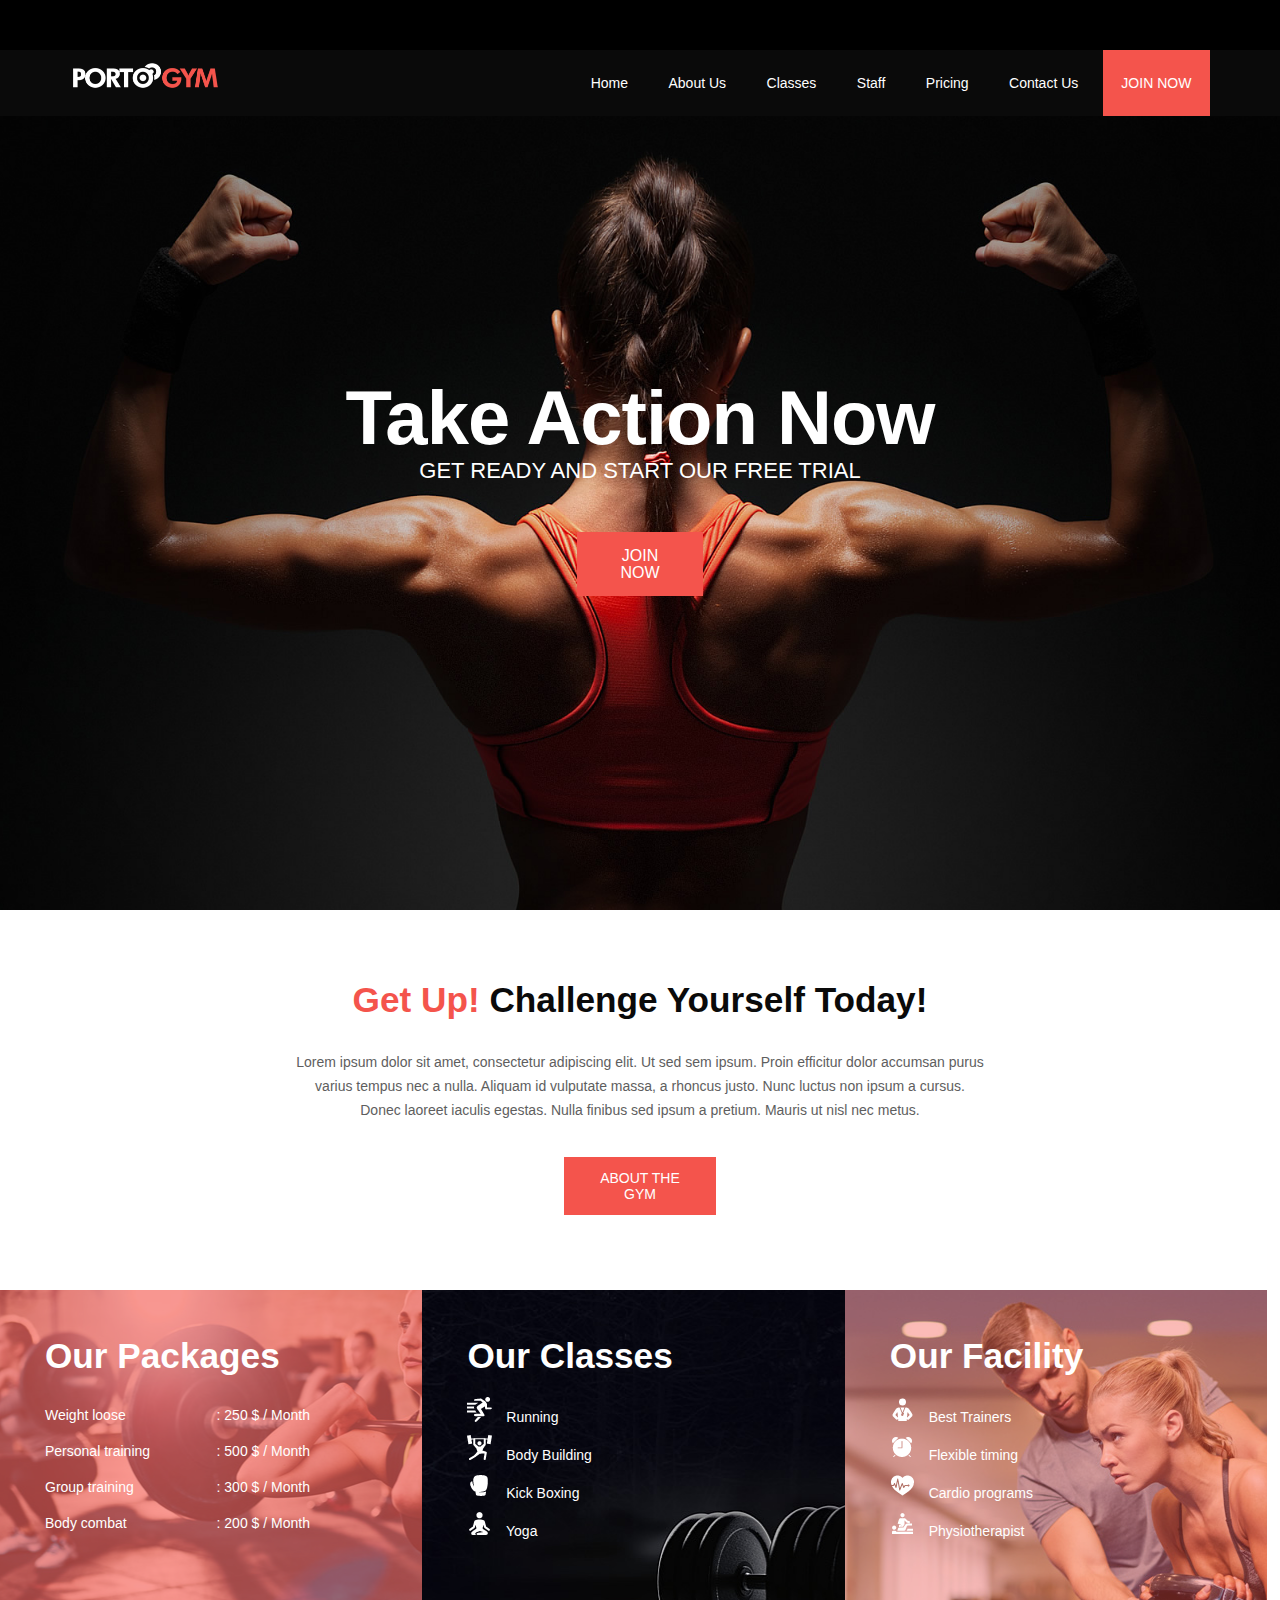
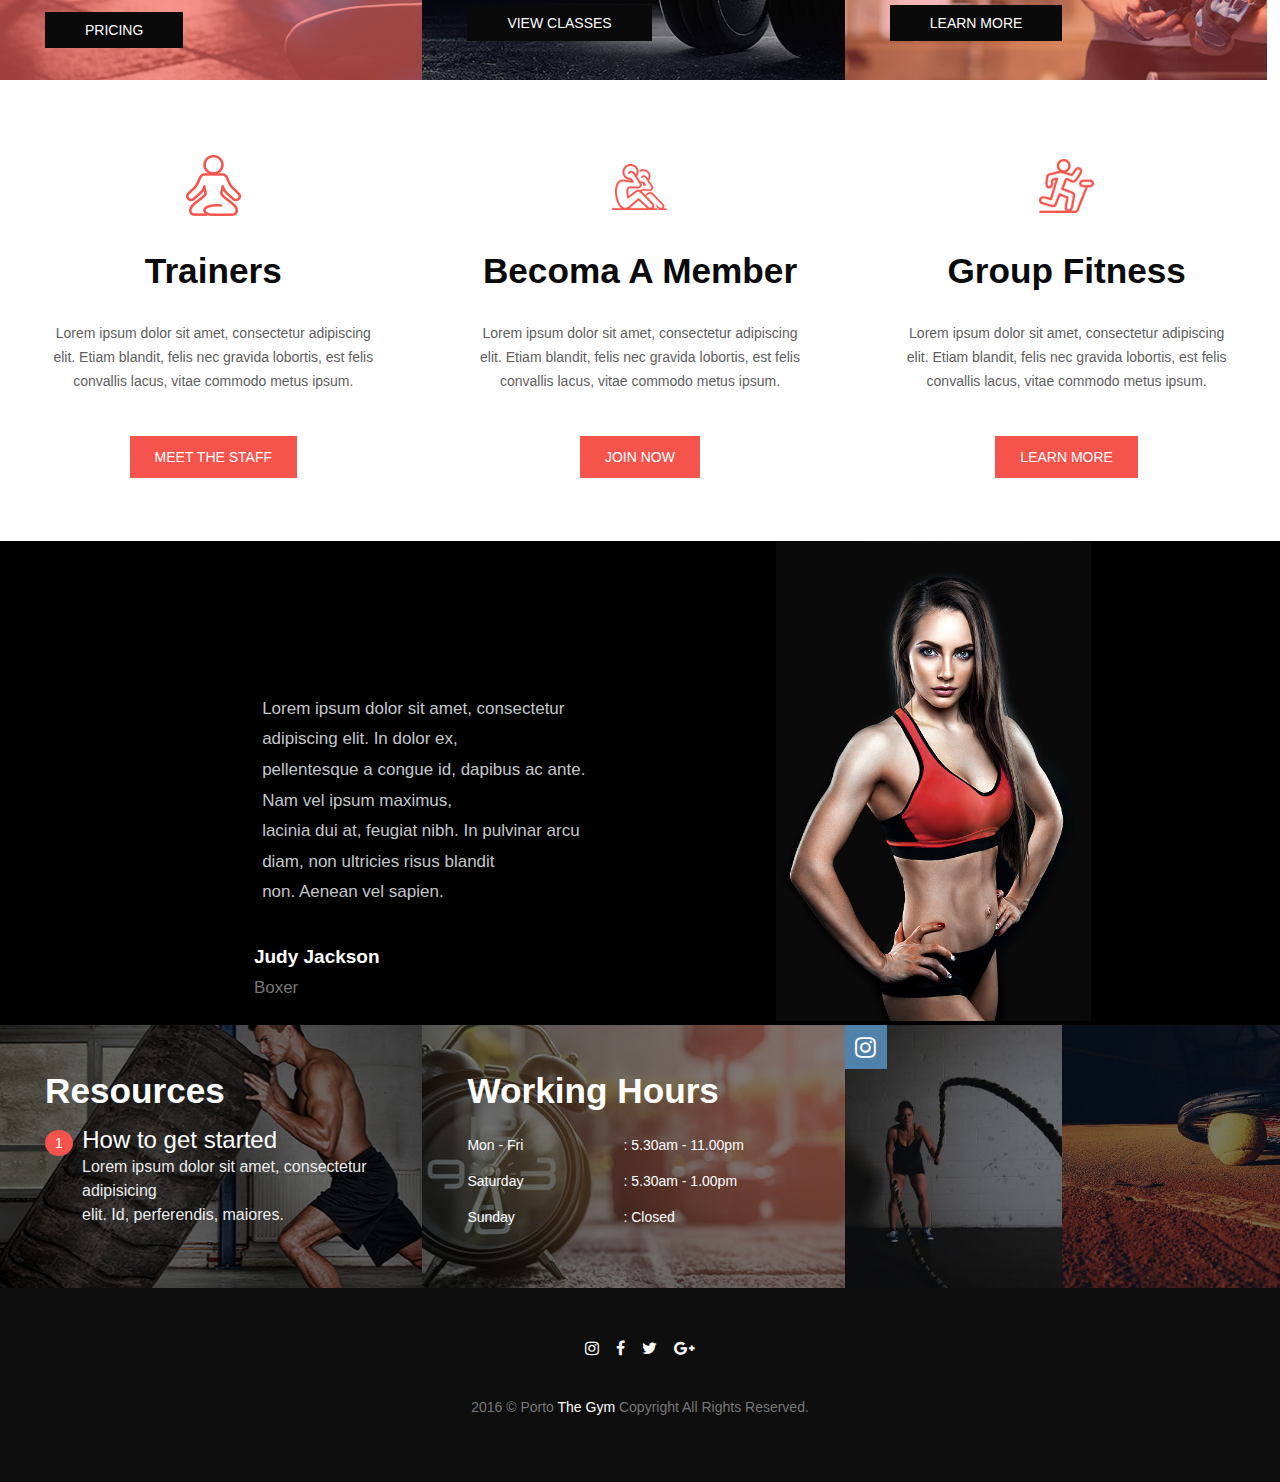
==== index.html @ fe7785bd "Add files via upload" ====
<!DOCTYPE html>
<html lang="en">
<head>
	<meta charset="UTF-8">
	<meta name="viewport" content="width=device-width, initial-scale=1.0">
	<title>Demo Gym | Porto - Responsive HTML5 Template 5.7.1</title>
	<link rel="stylesheet" href="style.css">
	<link rel="stylesheet" href="font-awesome/css/font-awesome.min.css">
	<link href="http://fonts.googleapis.com/css?family=Open+Sans:400,700,800,600,300" rel="stylesheet" type="text/css">
</head>
<body>
<!---Header-->
<div class="crn-div">
		
</div>
	<header id="home">
		<div class="header">
			<nav>
				<ul>
					<li>
						<a class="logo" href="index.html"><img src="img/logo.png" height="25px" width="145px" alt=""></a>
					</li>	
					<li>
						<a class="a-li" href="index.html">Home</a>
					</li>
					<li>
						<a class="a-li" href="about.html">About Us</a>
					</li>
					<li class="dropdown">
						<a class="a-li" href="classes.html">Classes</a>
						<ul class="drop-ul">
							<li class="drop-li">
								<a href="classes.html">Overview</a>
							</li>
							<li class="drop-li">
								<a href="group-fitness.html">Group Fitness</a>
							</li>
							<li class="drop-li">
								<a href="">Yoga</a>
							</li>
							<li class="drop-li"> 
								<a href="">Functional</a>
							</li>
							<li class="drop-li">
								<a href="">Spin Class</a>
							</li>
							<li class="drop-li">
								<a href="">Zumba</a>
							</li>
							<li class="drop-li">
								<a href="">Conditioning</a>
							</li>
						</ul>
					</li>
					<li>
						<a class="a-li" href="staff.html">Staff</a>
					</li>
					<li>
						<a class="a-li" href="pricing.html">Pricing</a>
					</li>
					<li>
						<a class="a-li" href="contact.html">Contact Us</a>
					</li>
					<li>
						<a class="a-li-join" href="contact.html">Join Now</a>
					</li>
				</ul>
			</nav>
			<div class="home-text">
				<h1>Take action now</h1>
				<h4>Get ready and start our free trial</h4>
				<a href="contact.html">Join now</a>
			</div>
		</div>
	</header>
<!---Header-->

<!--get up section-->
<section class="getup">
	<div class="getup-text">
		<h2><span>Get up!</span> Challenge yourself today!</h2>
		<p>Lorem ipsum dolor sit amet, consectetur adipiscing elit. Ut sed sem ipsum. Proin efficitur dolor accumsan purus <br>
		 varius tempus nec a nulla. Aliquam id vulputate massa, a rhoncus justo. Nunc luctus non ipsum a cursus. <br>
		  Donec laoreet iaculis egestas. Nulla finibus sed ipsum a pretium. Mauris ut nisl nec metus.</p>
		<a href="about.html">About the gym</a>
	</div>	
</section>
<!--get up section-->

<!--plan & program-->
<section class="plan-program">
	<div class="program-1">
		<div class="zavesa-1">
			<div class="padding">
				<h2>Our packages</h2>
					<div class="plan-1">
						<div class="package-1">
							<span>Weight loose</span>
							<span>Personal training</span>
							<span>Group training</span>
							<span>Body combat</span>
						</div>
						<div class="package-2">
							<span>: 250 $ / Month</span>
							<span>: 500 $ / Month</span>
							<span>: 300 $ / Month</span>
							<span>: 200 $ / Month</span>
						</div>
					</div>
				<a href="pricing.html">Pricing</a>
			</div>
		</div>
	</div>
	<div class="program-2">
		<div class="zavesa-2">
			<div class="padding">
				<h2>Our classes</h2>
					<div class="plan-2">
						<span><img src="img/icons/running.png" alt=""> Running</span>
						<span><img src="img/icons/body-building.png" alt=""> Body Building</span>
						<span><img src="img/icons/kick-boxing.png" alt=""> Kick Boxing</span>
						<span><img src="img/icons/yoga.png" alt=""> Yoga</span>
					</div>
				<a href="classes.html">View classes</a>
			</div>	
		</div>
	</div>
	<div class="program-3">
		<div class="zavesa-3">
			<div class="padding">
				<h2>Our facility</h2>
					<div class="plan-3">
						<span><img src="img/icons/trainer.png" alt=""> Best Trainers</span>
						<span><img src="img/icons/timing.png" alt=""> Flexible timing</span>
						<span><img src="img/icons/cardio.png" alt=""> Cardio programs</span>
						<span><img src="img/icons/physiotherapist.png" alt=""> Physiotherapist</span>
					</div>
				<a href="about.html">Learn more</a>
			</div>
		</div>
	</div>
</section>
<!--plan & program-->

<!--staff memnership-->
<section class="staff-members">	
	<div class="staff-text">
		<img src="img/icons/trainer-colored.png" alt="">
		<h2>Trainers</h2>
		<p>Lorem ipsum dolor sit amet, consectetur adipiscing <br>
		elit. Etiam blandit, felis nec gravida lobortis, est felis <br>
		convallis lacus, vitae commodo metus ipsum.</p>
		<a href="staff.html">Meet the staff</a>
	</div>	
	<div class="staff-text">
		<img src="img/icons/group-fitness-colored.png" alt="">
		<h2>Becoma a member</h2>
		<p>Lorem ipsum dolor sit amet, consectetur adipiscing <br>
		elit. Etiam blandit, felis nec gravida lobortis, est felis <br>
		convallis lacus, vitae commodo metus ipsum.</p>
		<a href="contact.html">Join now</a>
	</div>	
	<div class="staff-text">
		<img src="img/icons/member-colored.png" alt="">
		<h2>Group fitness</h2>
		<p>Lorem ipsum dolor sit amet, consectetur adipiscing <br>
		elit. Etiam blandit, felis nec gravida lobortis, est felis <br>
		convallis lacus, vitae commodo metus ipsum.</p>
		<a href="about.html">Learn more</a>
	</div>
</section>
<!--staff memnership-->

<!--Judy Jackson-->
<section class="Judy">
	<div class="quote">
		<blockquote>
			<p>Lorem ipsum dolor sit amet, consectetur adipiscing elit. In
			dolor ex, <br>
			pellentesque a congue id, dapibus ac ante. Nam
			vel ipsum maximus, <br>
			lacinia dui at, feugiat nibh. In pulvinar
			arcu diam, non ultricies risus blandit <br>
			non. Aenean vel
			sapien.</p>
		</blockquote>
		<strong>Judy Jackson</strong>
		<span>Boxer</span>	
	</div>
	<div class="judy-slika">
		<img src="img/testimonials/testimonial-woman-1.jpg" height="480px" width="315px" alt="">
	</div>
</section>
<!--Judy Jackson-->

<!--resourse hours-->
<section class="resourse-hours">
	<div class="resourse-slika">
		<div class="resourse-zavesa">
			<div class="resourse-padding">
				<h2>Resources</h2>
					<div class="resourse-text">
						<span class="span-border">1</span>
						<span class="span-border-1">How to get started</span>
						<p>Lorem ipsum dolor sit amet, consectetur adipisicing <br>
						elit. Id, perferendis, maiores.</p>
					</div>
			</div>
		</div>
	</div>
	<div class="work-hours-slika">
		<div class="work-zavesa-1">
			<div class="work-padding">
				<h2>Working hours</h2>
					<div class="work">
						<div class="work-hours-1">
							<span class="span-work">Mon - Fri</span>
							<span class="span-work">Saturday</span>
							<span class="span-work">Sunday</span>
						</div>
						<div class="work-hours-2">
							<span class="span-work">: 5.30am - 11.00pm</span>
							<span class="span-work">: 5.30am - 1.00pm </span>
							<span class="span-work">: Closed</span>
						</div>
					</div>
			</div>
		</div>
	</div>
	<div class="slika-insta">
			<a href=""><i class="fa fa-instagram"></i></a>
	</div>
	<div class="slika-prazno">	
	</div>
</section>
<!--resourse hours-->

<!--footer-->
<footer>
	<div class="foot-ikone">
		<a class="a-icon" href=""><i class="fa fa-instagram"></i></a>
		<a class="a-icon" href=""><i class="fa fa-facebook"></i></a>
		<a class="a-icon" href=""><i class="fa fa-twitter"></i></a>
		<a class="a-icon" href=""><i class="fa fa-google-plus"></i></a>
	</div>
	<div class="foot-text">
		<p>2016 © Porto <span>The Gym</span> Copyright All Rights Reserved.</p>
	</div>
</footer>
<!--footer-->
</body>
</html>
---- style.css ----
body {
	margin: 0;
	width: 100%;
	height: 100%;
	font-family: "Poppins", sans-serif;
}

/*header*/
.crn-div {
	width: 100%;
	height: 50px;
	background-color: black;
}

.header {
	background-image: url(img/slides/slide-1.jpg);
	background-size: cover;
	background-repeat: no-repeat;
	background-position: center center;
	width: 100%;
	height: 860px;
}

nav {
	width: 100%;
	margin-left: auto;
	margin-right: auto;
}

nav ul {
	overflow: hidden;
	list-style-type: none;
	margin: 0;
	padding: 0;
	text-align: center;
	background-color: #0a0a0a;
}

nav ul li {
	display: inline-block;
}

.drop-ul {
    display: none;
    background-color: #1e1e1e ;
    position: absolute;
    height: 230px;
    width: 10%;
    text-align: left;
}

.drop-ul .drop-li {
    display: block;
    padding: 7px 15px;
   border-bottom: 1px solid rgba(204, 204, 204, 0.19);
    margin-left: 5%;
    margin-right: 5%;
    cursor: pointer;
}

.drop-ul .drop-li a {
    text-decoration: none;
    color: #777;
   font-size: 0.9em;
   font-weight: 400;
   padding-right: 15px;
}

.drop-ul .drop-li:hover {
    background-color: rgba(42, 42, 42, 0.75);
}

.dropdown:hover .drop-ul {
    display: block;
}

.logo {
	display: flex;
	align-content: center;
	flex-wrap: wrap;
	vertical-align: middle;
	margin: 0px 350px 15px 0;
}

.a-li {
	display: block;
	text-decoration: none;
	color: #fff;
	font-size: 14px;
	font-weight: 500px;
	padding: 20px 18px;
	background-color: transparent;
}

.a-li:hover {
	color: #f4544c;
}

.a-li-join {
	display: block;
	text-decoration: none;
	text-transform: uppercase;
	font-size: 14px;
	font-weight: 500px;
	margin-left: 2%;
	padding: 25px 18px;
	width: 67%;
	color: #ffffff;
    background-color: #f4544c;
    border-color: #f4544c #f4544c #f1261c;
}

.a-li-join:hover {
	background-color: #ff756f /*rgb(247, 133, 114)*/;
}

.home-text {
	width: 100%;
	height: 100%;
	display: flex;
	justify-content: center;
	flex-direction: column;
	flex-wrap: wrap;
	text-align: center;
	font-family: "Poppins", sans-serif;
}

.home-text h1 {
	text-transform: capitalize;
	font-size: 76px;
	color: #fff;
    line-height: 44px;
    border-width: 0px;
    margin: 0px;
    padding-bottom: 20px;
    letter-spacing: -1px;
    font-weight: 600;
}

.home-text h4 {
	text-transform: uppercase;
	font-size: 22px;
    color: #fff;
    line-height: 22px;
    border-width: 0px;
    margin: 0px;
    letter-spacing: 0px;
    font-weight: 400;
    padding-bottom: 50px;
}

.home-text a {
	opacity: 1;
	color: #fff;
	padding: 15px 25px;
    line-height: 17px;
    margin-bottom: 100px;
    letter-spacing: 0px;
    font-weight: 500;
    font-style: 17px;
    text-transform: uppercase;
    text-decoration: none;
    background-color: #f4544c;
    border-color: #f4544c #f4544c #f1261c;
	border-width: 1px;
	width: 6%;
	align-self: center;
}

.home-text a:hover {
	background-color: #ff756f;
}
/*header*/

/*get up section*/
.getup {
	width: 100%;
	height: 100%;
	background-color: #fff;
}

.getup-text {
	display: flex;
	flex-direction: column;
	flex-wrap: wrap;
	text-align: center;
	padding-top: 40px;
	padding-bottom: 75px;
	width: 100%;
	height: auto;
}

.getup-text span {
	color: #f4544c;
	text-transform: capitalize;
}

.getup-text h2 {
	text-transform: capitalize;
	color: #0a0a0a;
	font-size: 2.2em;
    font-weight: 700;
    line-height: 42px;
}

.getup-text p {
	font-size: 14px;
	color: #5e5e5e;
	line-height: 24px;
    margin: 0 0 20px;
}

.getup-text a {
	text-transform: uppercase;
	text-decoration: none;
	color: #ffffff;
    background-color: #f4544c;
    border-color: #f4544c #f4544c #f1261c;
    padding: 13px 25px;
    margin-top: 15px;
    font-weight: 500;
    font-size: 14px;
	width: 8%;
	align-self: center;
}

.getup-text a:hover {
	background-color: #ff756f;
}
/*get up section*/

/*plan & program*/
.plan-program {
	display: flex;
	flex-wrap: wrap;
	width: 100%;
	height: auto;
	margin: 0;
}

.plan-program h2 {
	color: #fff;
	font-weight: 700;
	line-height: 42px;
	margin: 0 17px 0 0;
	font-size: 2.2em;
	text-transform: capitalize;
}

.plan-program span {
	color: #fff;
	font-size: 14px;
	line-height: 36px;
}

.plan-program a {
	text-decoration: none;
	text-transform: uppercase;
	color: #ffffff;
    background-color: #0a0a0a;
    border-color: #0a0a0a #0a0a0a #000000;
    padding: 10px 40px;
    font-weight: 500;
    font-size: 14px;
}

.plan-program a:hover {
	background-color: #171717;
}

.plan-program img {
	margin-right: 10px;
}

.program-1 {
	display: flex;
	flex-direction: column;
	flex-wrap: wrap;
	background-image: url(img/carousels/packages.jpg);
	background-repeat: no-repeat;
	background-position: center center;
	width: 33%;
	max-height: 390px;
	min-height: 390px;
	margin: 0;
	padding: 0;
}

.zavesa-1 {
	display: flex;
	flex-direction: column;
	flex-wrap: wrap;
	background: rgba(244, 84, 76, 0.6);
	width: 100%;
	height: 100%;
	margin: 0;
}

.padding {
	padding: 45px;
}

.plan-1 {
	display: flex;
	flex-wrap: wrap;
	margin-top: 20px;
}

.package-1 {
	display: flex;
	flex-direction: column;
	flex-wrap: wrap;
}

.package-2 {
	display: flex;
	flex-direction: column;
	flex-wrap: wrap;
	padding-left: 20%;
	padding-bottom: 80px;
}

.program-2 {
	display: flex;
	flex-direction: column;
	flex-wrap: wrap;
	background-image: url(img/carousels/classes.jpg);
	background-repeat: no-repeat;
	background-position: center center;
	width: 33%;
	max-height: 390px;
	min-height: 390px;
	margin: 0;
	padding: 0;
}

.zavesa-2 {
	display: flex;
	flex-direction: column;
	flex-wrap: wrap;
	width: 100%;
	height: 100%;
	margin: 0;
}

.plan-2 {
	display: flex;
	flex-direction: column;
	flex-wrap: wrap;
	margin-top: 20px;
	margin-bottom: 65px;
}

.program-3 {
	display: flex;
	flex-direction: column;
	flex-wrap: wrap;
	background-image: url(img/carousels/facility.jpg);
	background-repeat: no-repeat;
	background-position: center center;
	width: 33%;
	max-height: 390px;
	min-height: 390px;
	margin: 0;
	padding: 0;
}

.zavesa-3 {
	display: flex;
	flex-direction: column;
	flex-wrap: wrap;
	background: rgba(244, 84, 76, 0.4);
	width: 100%;
	height: 100%;
	margin: 0;
}

.plan-3 {
	display: flex;
	flex-direction: column;
	flex-wrap: wrap;
	margin-top: 20px;
	margin-bottom: 65px;
}
/*plan & program*/

/*staff members*/
.staff-members {
	display: flex;
	justify-content: space-around;
	flex-wrap: wrap;
	width: 100%;
	height: auto;
	text-align: center;
}

.staff-members h2 {
	text-transform: capitalize;
	color: #0a0a0a;
	font-size: 2.2em;
    font-weight: 700;
    line-height: 42px;
}

.staff-members p {
	font-size: 14px;
	color: #5e5e5e;
	line-height: 24px;
    margin: 0 0 20px;
    padding-bottom: 35px;
}

.staff-members a {
	text-transform: uppercase;
	text-decoration: none;
	color: #ffffff;
    background-color: #f4544c;
    border-color: #f4544c #f4544c #f1261c;
    padding: 13px 25px;
    font-weight: 500;
    font-size: 14px;
	width: 8%;
	align-self: center;
}

.staff-members a:hover {
	background-color: #ff756f;
}

.staff-text {
	padding-top: 75px;
	padding-bottom: 75px;
}
/*staff members*/

/*Judy Jackson*/
.Judy {
	display: flex;
	flex-wrap: wrap;
	width: 100%;
	height: auto;
	background-color: black;
}

.Judy blockquote {
	padding-left: 35%;
	padding-top: 120px;
}

.Judy p {
	font-family: "Poppins", sans-serif;
    font-size: 17px;
    font-weight: 300;
    line-height: 1.8;
    color: #c4c7ca 
}

.Judy strong {
	color: #fff;
    font-size: 19px;
    text-align: left;
    padding-left: 40%;
    line-height: 1.7;
}

.Judy span {
	font-family: "Poppins", sans-serif;
    font-size: 17px;
    font-weight: 300;
    line-height: 1.8;
    color: #777;
    text-align: left;
    padding-left: 40%;
}

.Judy img {
	padding-left: 45%;
	margin: 0;
}

.quote {
	display: flex;
	flex-direction: column;
	flex-wrap: wrap;
}
/*Judy Jackson*/

/*resourse hours*/
.resourse-hours {
	display: flex;
	flex-wrap: wrap;
	width: 100%;
}

.resourse-hours h2 {
	color: #fff;
	font-weight: 700;
	line-height: 42px;
	margin: 0 17px 0 0;
	font-size: 2.2em;
	text-transform: capitalize;
	padding-bottom: 15px;
}

.resourse-hours p {
	color: #ebebeb;
	line-height: 24px;
   	padding-left: 37px;
   	margin-top: -5px;
}

.resourse-hours a {
	display: flex;
	justify-content: center;
	color: #fff;
	background: #5081aa;
    padding: 10px;
    font-size: 24px;
    width: 10%;
    text-align: center;
    text-decoration: none;
}

.span-border-1 {
	color: #fff;
	font-size: 1.5em;
	line-height: 22px;
}

.span-border {
	color: #fff;
	margin-right: 5px;
    width: 30px;
    height: 30px;
    border-radius: 100%;
    text-align: center;
    line-height: 33px;
    background-color: #f4544c;
    font-size: 14px;
    padding: 5px 10px 5px 10px;
}

.span-work {
	color: #fff;
	font-size: 14px;
	line-height: 36px;
}

.resourse-slika {
	display: flex;
	flex-direction: column;
	flex-wrap: wrap;
	background-image: url(img/carousels/resources.jpg);
	background-repeat: no-repeat;
	background-position: center center;
	width: 33%;
	min-height: 260px;
}

.resourse-zavesa {
	display: flex;
	flex-wrap: wrap;
	background-color: rgba(0, 0, 0, 0.5);
	width: 100%;
	height: 100%;
}

.resourse-padding {
	padding: 45px;
}

.work-hours-slika {
	display: flex;
	flex-direction: column;
	flex-wrap: wrap;
	background-image: url(img/carousels/working-hour.jpg);
	background-repeat: no-repeat;
	background-position: center center;
	width: 33%;
	min-height: 260px;
}

.work-zavesa-1 {
	display: flex;
	flex-direction: column;
	flex-wrap: wrap;
	background: rgba(0, 0, 0, 0.5);
	width: 100%;
	height: 100%;
	margin: 0;
}

.work-padding {
	padding: 45px;
}

.work {
	display: flex;
	flex-wrap: wrap;
}

.work-hours-1 {
	display: flex;
	flex-direction: column;
	flex-wrap: wrap;
}

.work-hours-2 {
	display: flex;
	flex-direction: column;
	flex-wrap: wrap;
	padding-left: 100px;
}

.slika-insta {
	background-image: url(img/kanap.jpg);
	background-repeat: no-repeat;
	background-position: center center;
	background-size: cover;
	width: 17%;
	min-height: 260px;
}

.slika-prazno {
	background-image: url(img/tennis.jpg);
	background-repeat: no-repeat;
	background-position: center center;
	background-size: cover;
	width: 17%;
	min-height: 260px;
}
/*resourse hours*/

/*footer*/
footer {
	display: flex;
	justify-content: center;
	flex-direction: column;
	flex-wrap: wrap;
	margin-top: 0;
    padding: 50px 0px;
    width: 100%;
    height: auto;
    background-color: #0e0e0e;
    text-align: center;
}

footer .a-icon {
	color: #fff;
	font-size: 16px;
	margin-left: .5%;
	margin-right: .5%;
	transition: all .3s ease;
}

footer .a-icon:hover {
	color: #777;
}

footer a {
	text-decoration: none;
	color: #fff;
	font-size: 14px;
    line-height: 22px;
}

footer span {
	color: #fff;
	font-size: 14px;
    line-height: 22px;
}

footer p {
	color: #777;
	font-size: 14px;
    line-height: 22px;
}
/*footer*/

/*responsive*/
@media (min-width: 703px) and (max-width: 1280px)
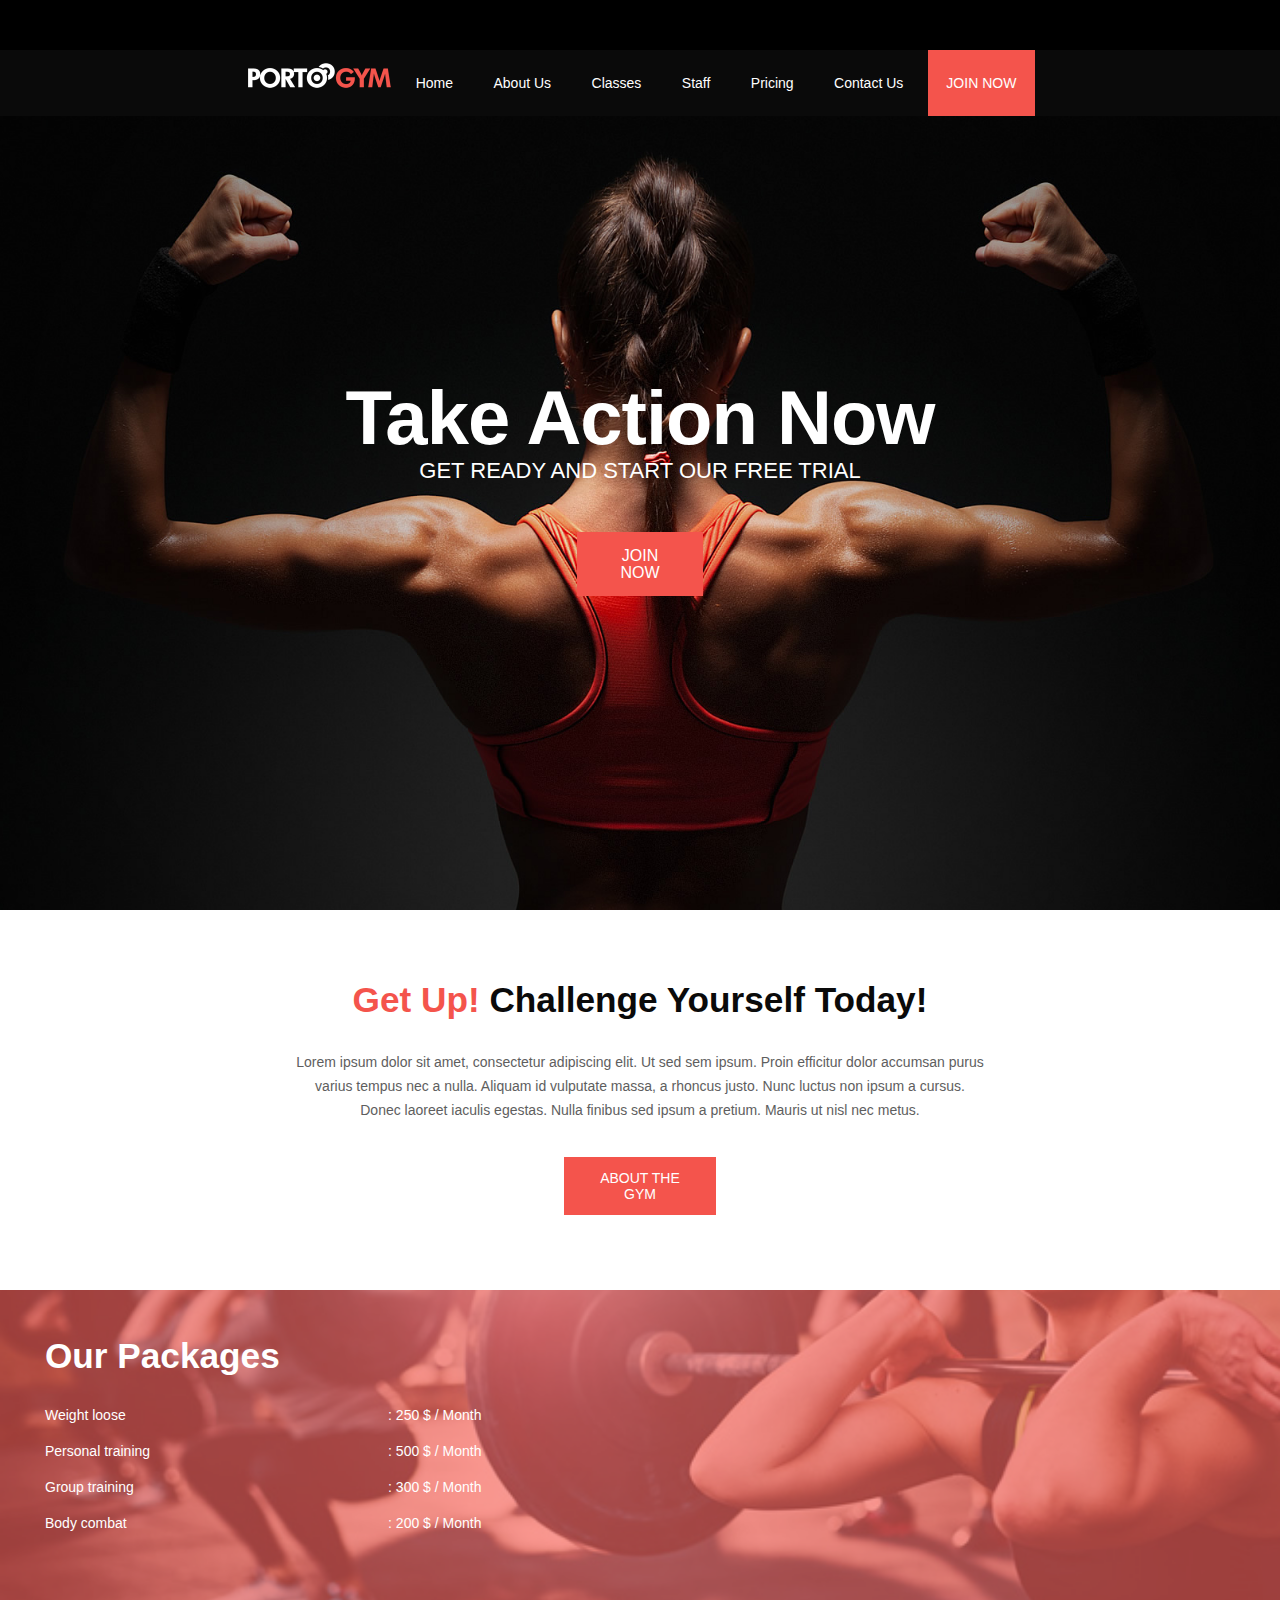
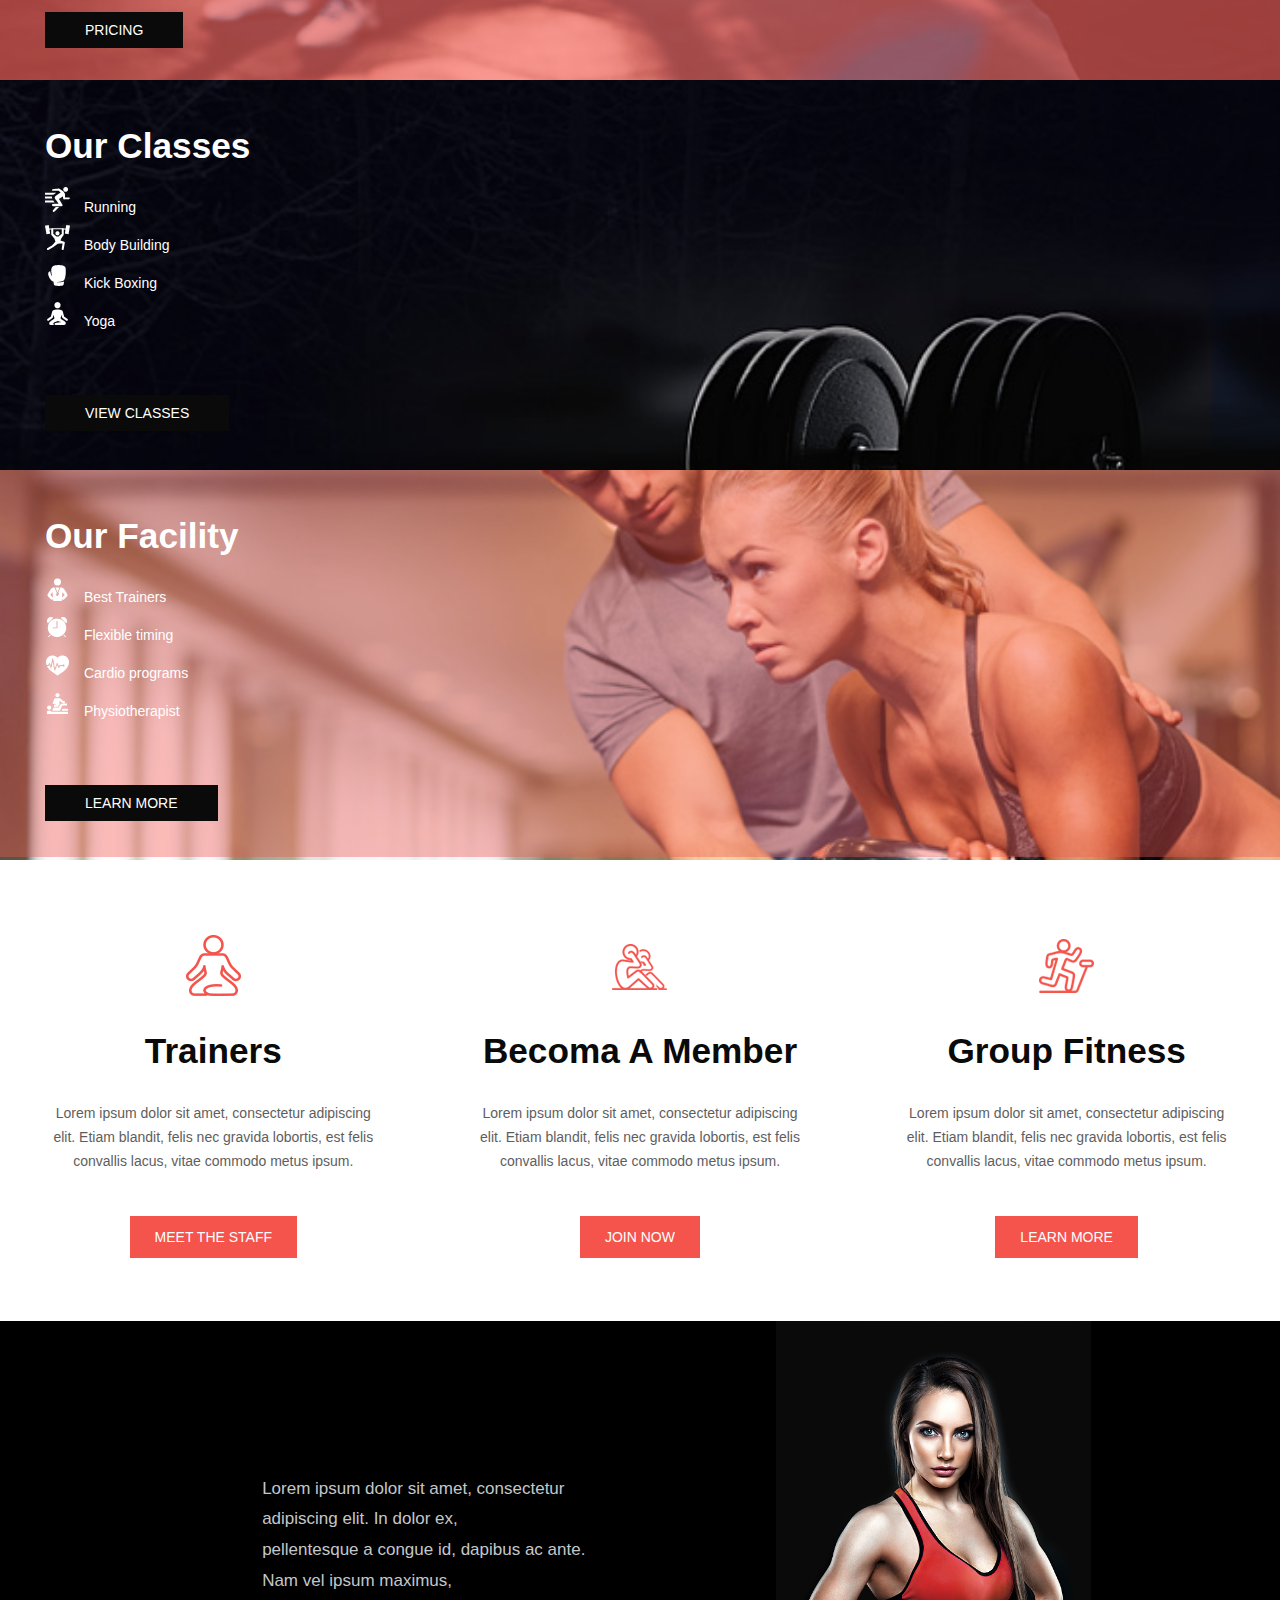
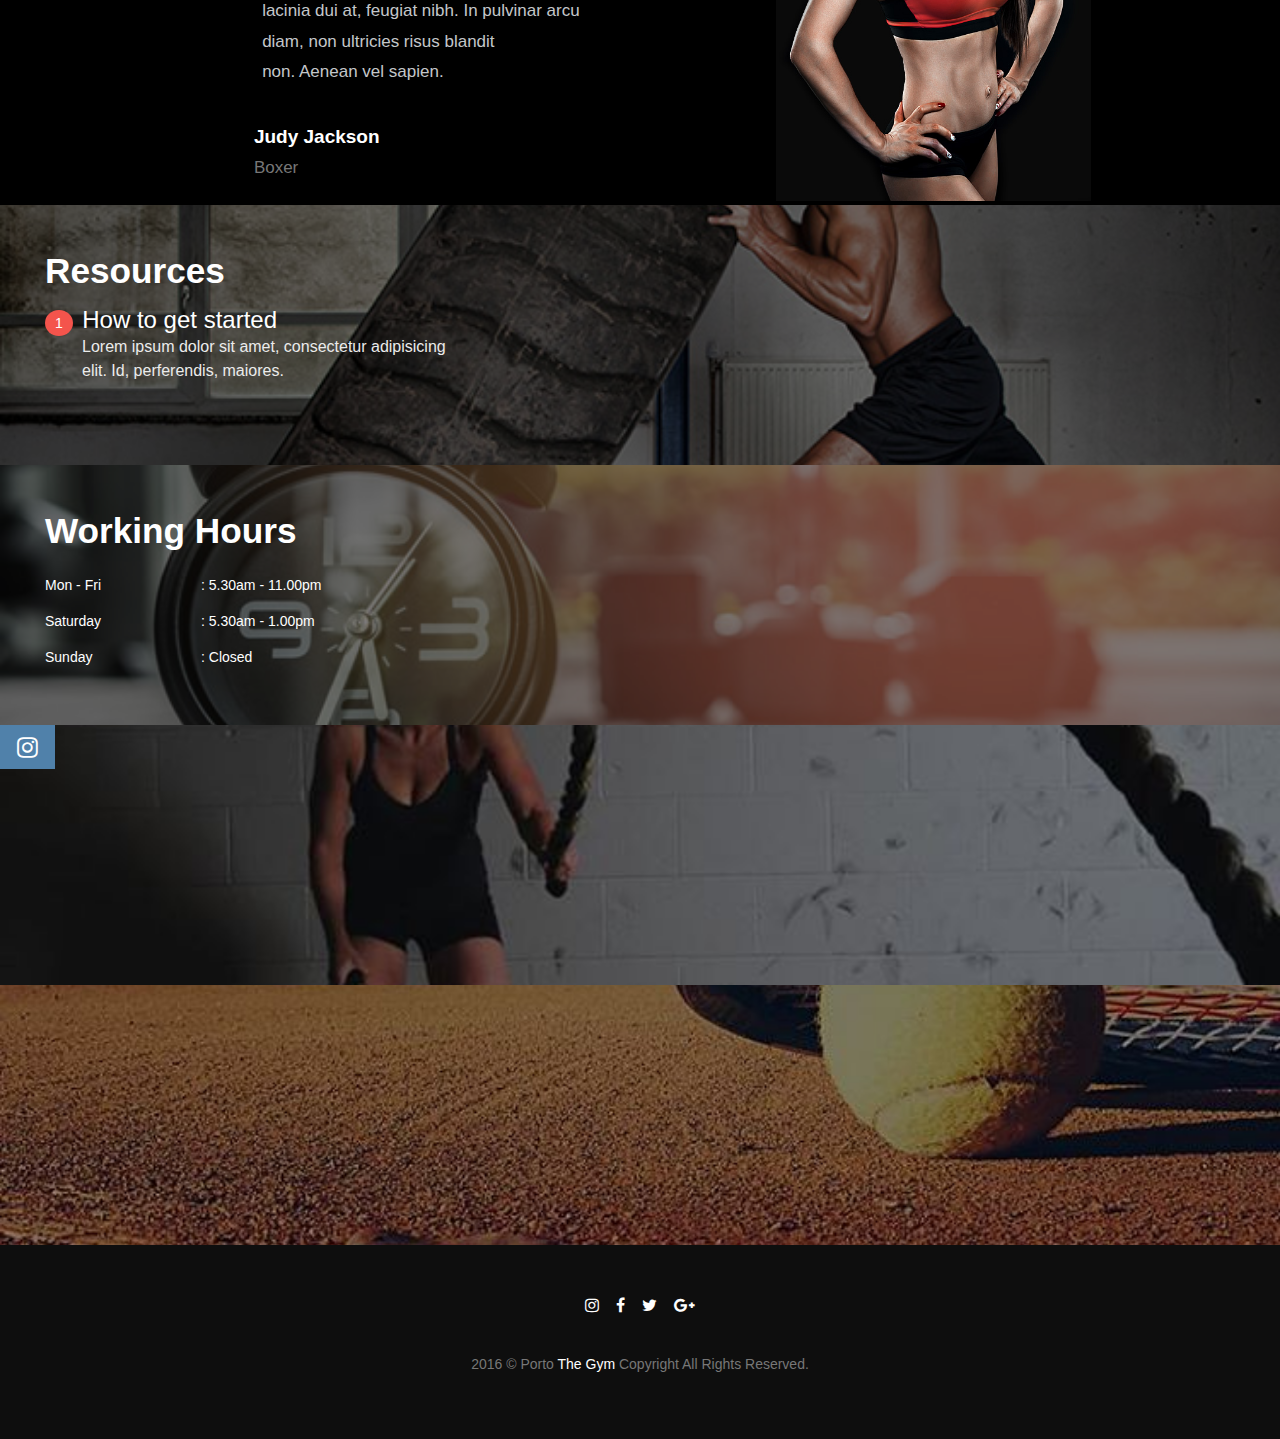
==== commit 80047efd: "Add files via upload" ====
--- a/index.html
+++ b/index.html
@@ -6,7 +6,7 @@
 	<title>Demo Gym | Porto - Responsive HTML5 Template 5.7.1</title>
 	<link rel="stylesheet" href="style.css">
 	<link rel="stylesheet" href="font-awesome/css/font-awesome.min.css">
-	<link href="http://fonts.googleapis.com/css?family=Open+Sans:400,700,800,600,300" rel="stylesheet" type="text/css">
+	<link href="https://fonts.googleapis.com/css?family=Open+Sans:400,700,800,600,300" rel="stylesheet" type="text/css">
 </head>
 <body>
 <!---Header-->
@@ -16,6 +16,8 @@
 	<header id="home">
 		<div class="header">
 			<nav>
+			<img class="nav-slika-resp" src="img/nav.png" alt="">
+			<a class="logo-responsive" href="index.html"><img src="img/logo.png" height="25px" width="145px" alt=""></a>
 				<ul>
 					<li>
 						<a class="logo" href="index.html"><img src="img/logo.png" height="25px" width="145px" alt=""></a>
@@ -227,11 +229,13 @@
 			</div>
 		</div>
 	</div>
-	<div class="slika-insta">
-			<a href=""><i class="fa fa-instagram"></i></a>
-	</div>
-	<div class="slika-prazno">	
-	</div>
+	
+		<div class="slika-insta">
+				<a href=""><i class="fa fa-instagram"></i></a>
+		</div>
+		<div class="slika-prazno">	
+		</div>
+	
 </section>
 <!--resourse hours-->
 
--- a/style.css
+++ b/style.css
@@ -25,6 +25,14 @@
 	width: 100%;
 	margin-left: auto;
 	margin-right: auto;
+}
+
+.nav-slika-resp {
+	display: none;
+}
+
+.logo-responsive {
+	display: none;
 }
 
 nav ul {
@@ -52,7 +60,7 @@
 .drop-ul .drop-li {
     display: block;
     padding: 7px 15px;
-   border-bottom: 1px solid rgba(204, 204, 204, 0.19);
+    border-bottom: 1px solid rgba(204, 204, 204, 0.19);
     margin-left: 5%;
     margin-right: 5%;
     cursor: pointer;
@@ -79,7 +87,8 @@
 	align-content: center;
 	flex-wrap: wrap;
 	vertical-align: middle;
-	margin: 0px 350px 15px 0;
+	padding-right: 100%;
+	margin-bottom: 15px;
 }
 
 .a-li {
@@ -279,6 +288,7 @@
 	background-image: url(img/carousels/packages.jpg);
 	background-repeat: no-repeat;
 	background-position: center center;
+	background-size: cover;
 	width: 33%;
 	max-height: 390px;
 	min-height: 390px;
@@ -327,6 +337,7 @@
 	background-image: url(img/carousels/classes.jpg);
 	background-repeat: no-repeat;
 	background-position: center center;
+	background-size: cover;
 	width: 33%;
 	max-height: 390px;
 	min-height: 390px;
@@ -358,6 +369,7 @@
 	background-image: url(img/carousels/facility.jpg);
 	background-repeat: no-repeat;
 	background-position: center center;
+	background-size: cover;
 	width: 33%;
 	max-height: 390px;
 	min-height: 390px;
@@ -459,7 +471,7 @@
 	color: #fff;
     font-size: 19px;
     text-align: left;
-    padding-left: 40%;
+   padding-left: 40%;
     line-height: 1.7;
 }
 
@@ -470,7 +482,7 @@
     line-height: 1.8;
     color: #777;
     text-align: left;
-    padding-left: 40%;
+   padding-left: 40%;
 }
 
 .Judy img {
@@ -553,6 +565,7 @@
 	background-image: url(img/carousels/resources.jpg);
 	background-repeat: no-repeat;
 	background-position: center center;
+	background-size: cover;
 	width: 33%;
 	min-height: 260px;
 }
@@ -576,6 +589,7 @@
 	background-image: url(img/carousels/working-hour.jpg);
 	background-repeat: no-repeat;
 	background-position: center center;
+	background-size: cover;
 	width: 33%;
 	min-height: 260px;
 }
@@ -610,6 +624,11 @@
 	flex-direction: column;
 	flex-wrap: wrap;
 	padding-left: 100px;
+}
+
+.responsive {
+	width: 100%;
+	min-height: 260px;
 }
 
 .slika-insta {
@@ -677,5 +696,82 @@
 }
 /*footer*/
 
+
 /*responsive*/
-@media (min-width: 703px) and (max-width: 1280px)+@media (min-width: 703px) and (max-width: 1280px) {
+
+	/*plan program*/
+	.plan-program {
+		display: flex;
+		flex-direction: column;
+	}
+
+	.program-1 {
+		width: 100%
+	}
+
+	.zavesa-1 {
+		width: 100%;
+	}
+
+	.program-2 {
+		width: 100%
+	}
+
+	.zavesa-2 {
+		width: 100%;
+	}
+
+	.program-3 {
+		width: 100%
+	}
+
+	.zavesa-3 {
+		width: 100%;
+	}
+	/*plan program*/
+
+	/*resourse hours*/
+	.resourse-hours {
+	display: flex;
+	flex-direction: column;
+	flex-wrap: wrap;
+	width: 100%;
+	}
+
+	.resourse-slika {
+		width: 100%;
+	}
+
+	.resourse-zavesa {
+		width: 100%;
+		min-height: 260px;
+	}
+
+	.work-hours-slika {
+		width: 100%;
+	}
+
+	.work-zavesa-1 {
+		width: 100%;
+		min-height: 260px;
+	}
+
+	.responsive {
+		display: flex;
+		flex-direction: row;
+	}
+
+	.slika-insta a {
+		max-height: 35px;
+		max-width: 35px;
+	}
+
+	.slika-insta {
+		width: 100%
+	}
+
+	.slika-prazno {
+		width: 100%;
+	}
+}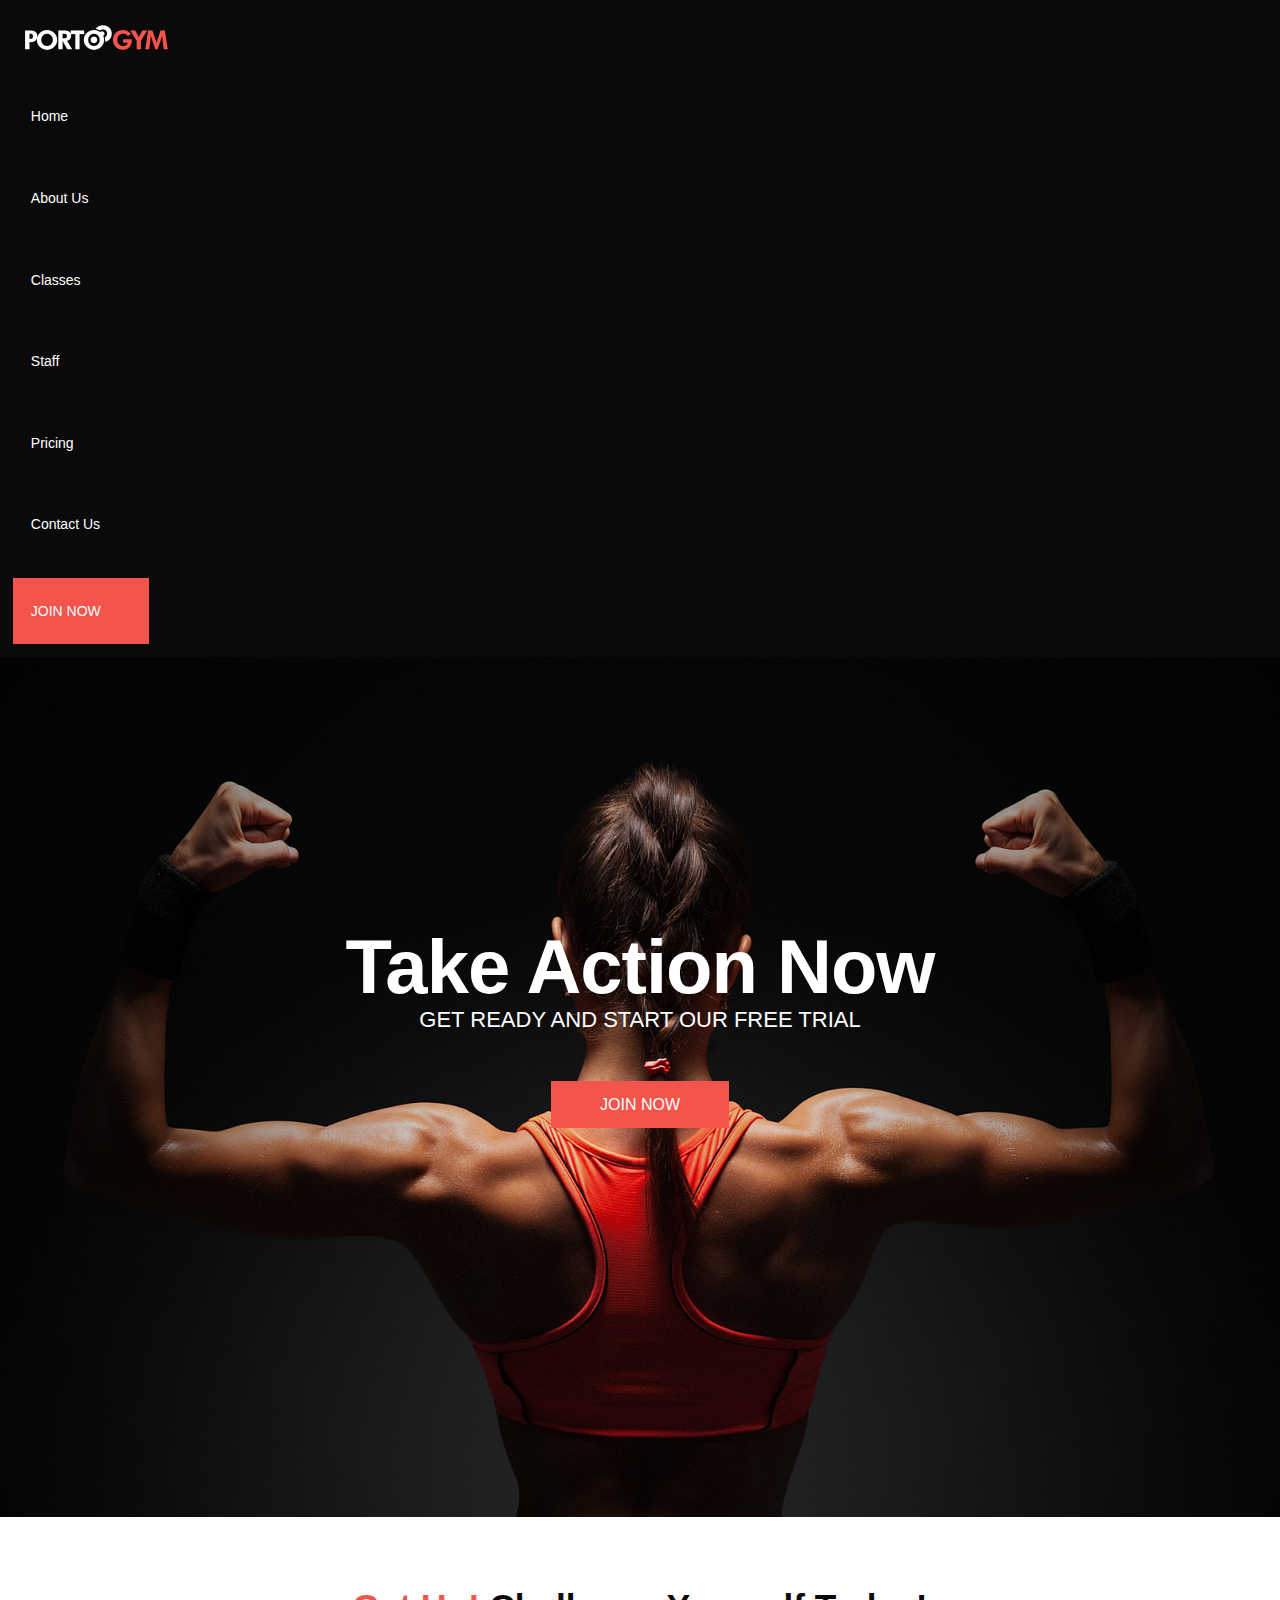
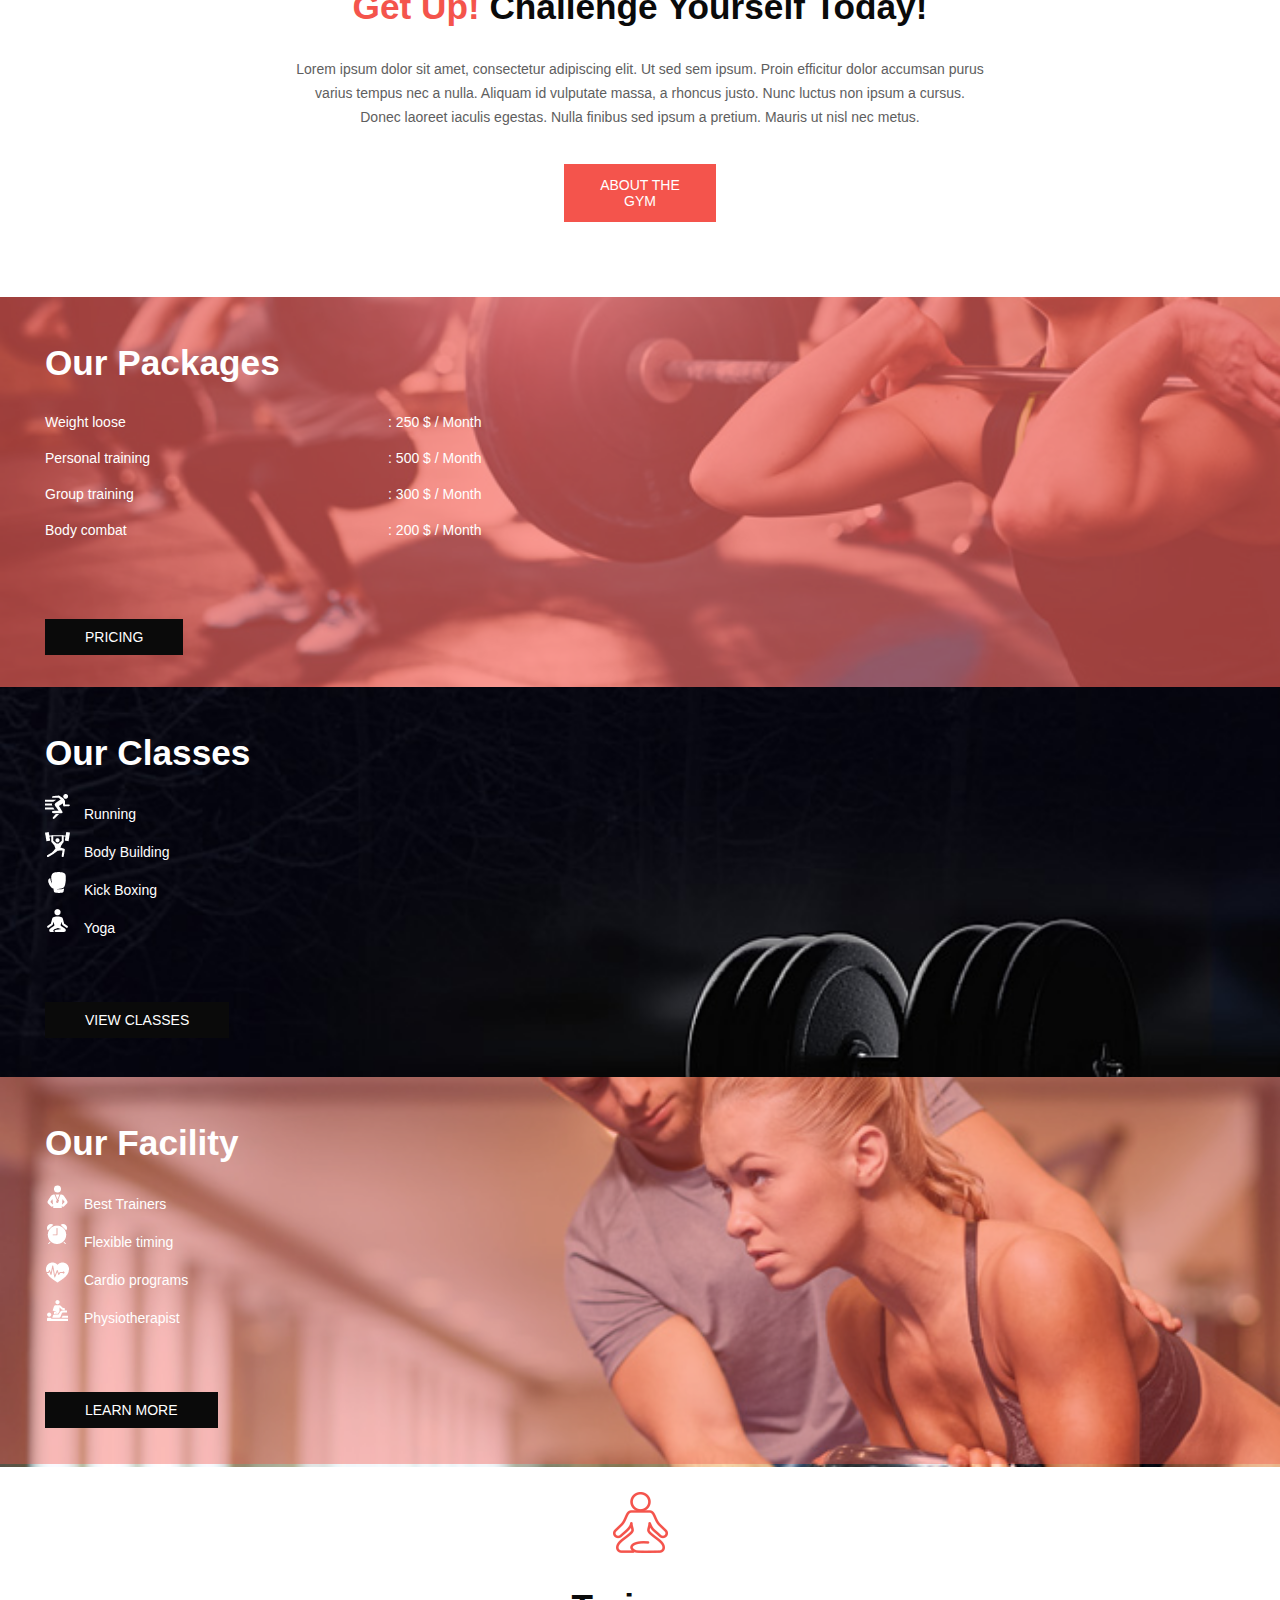
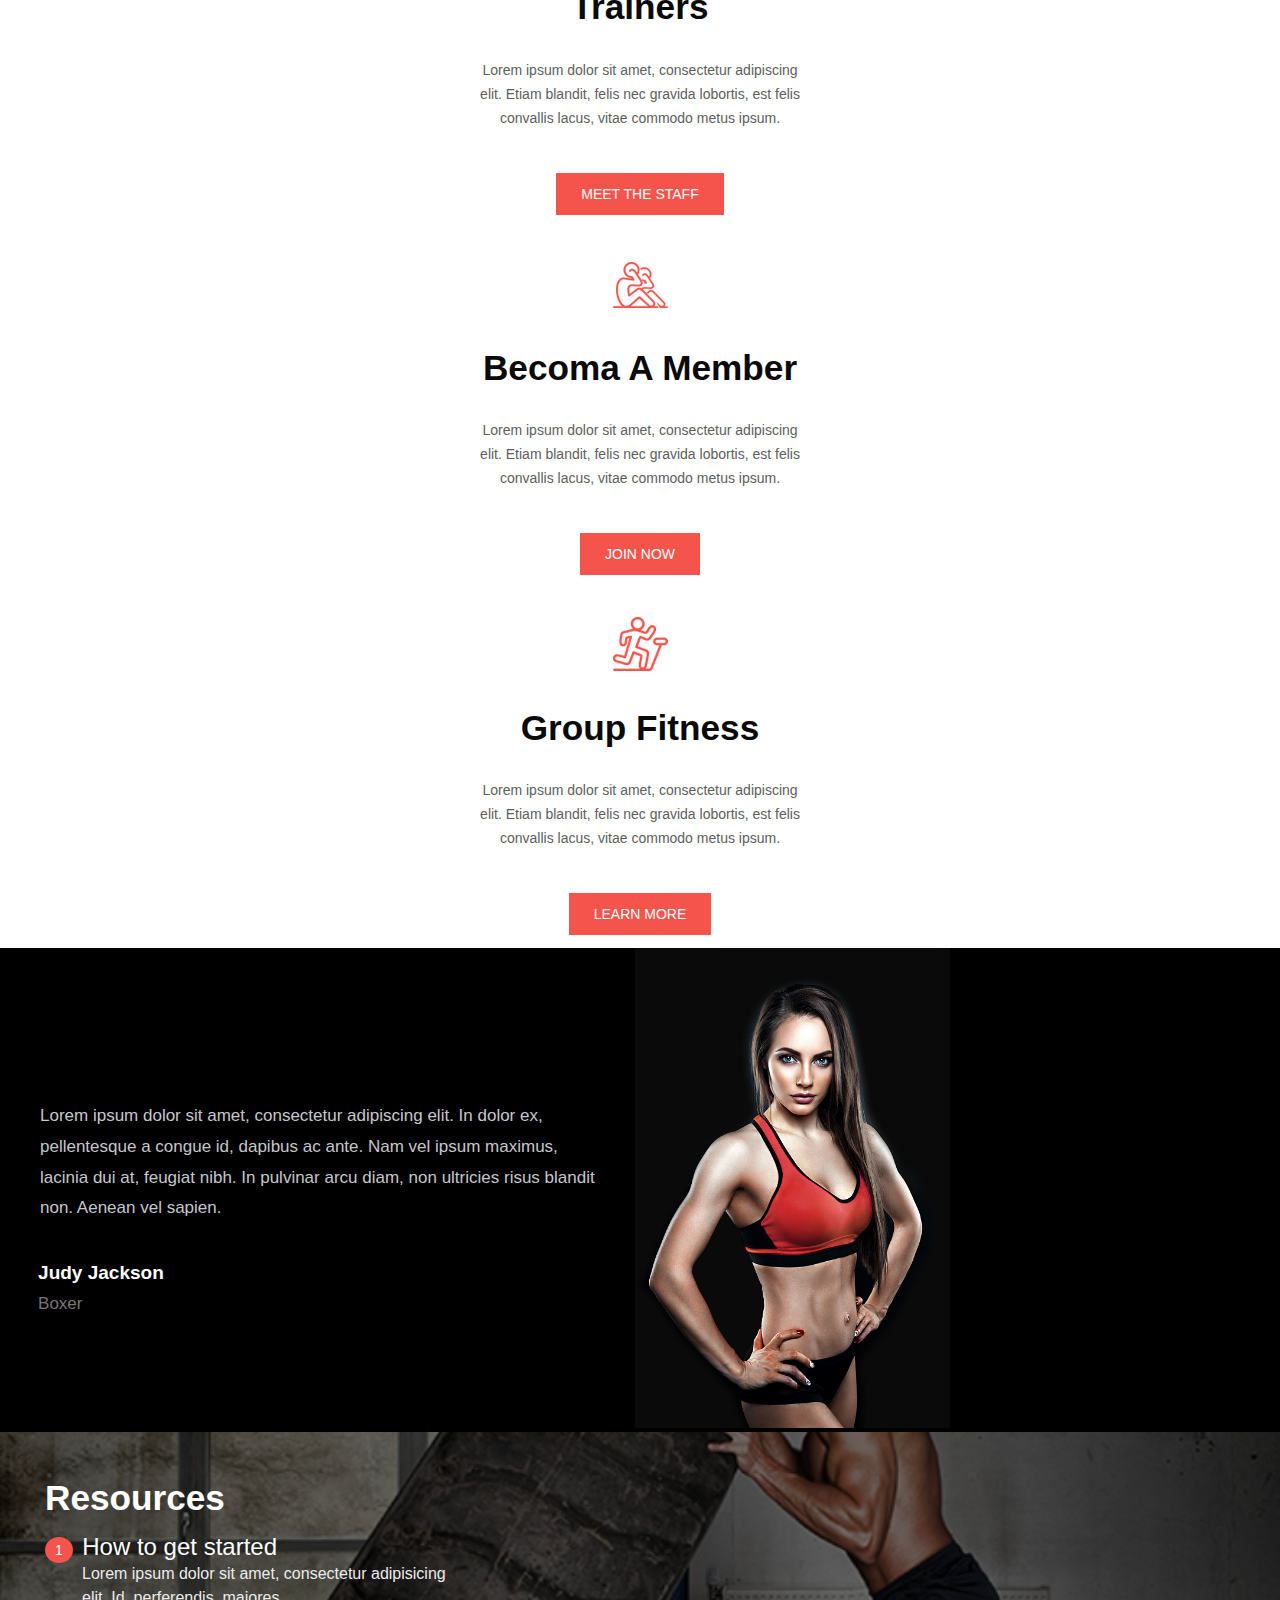
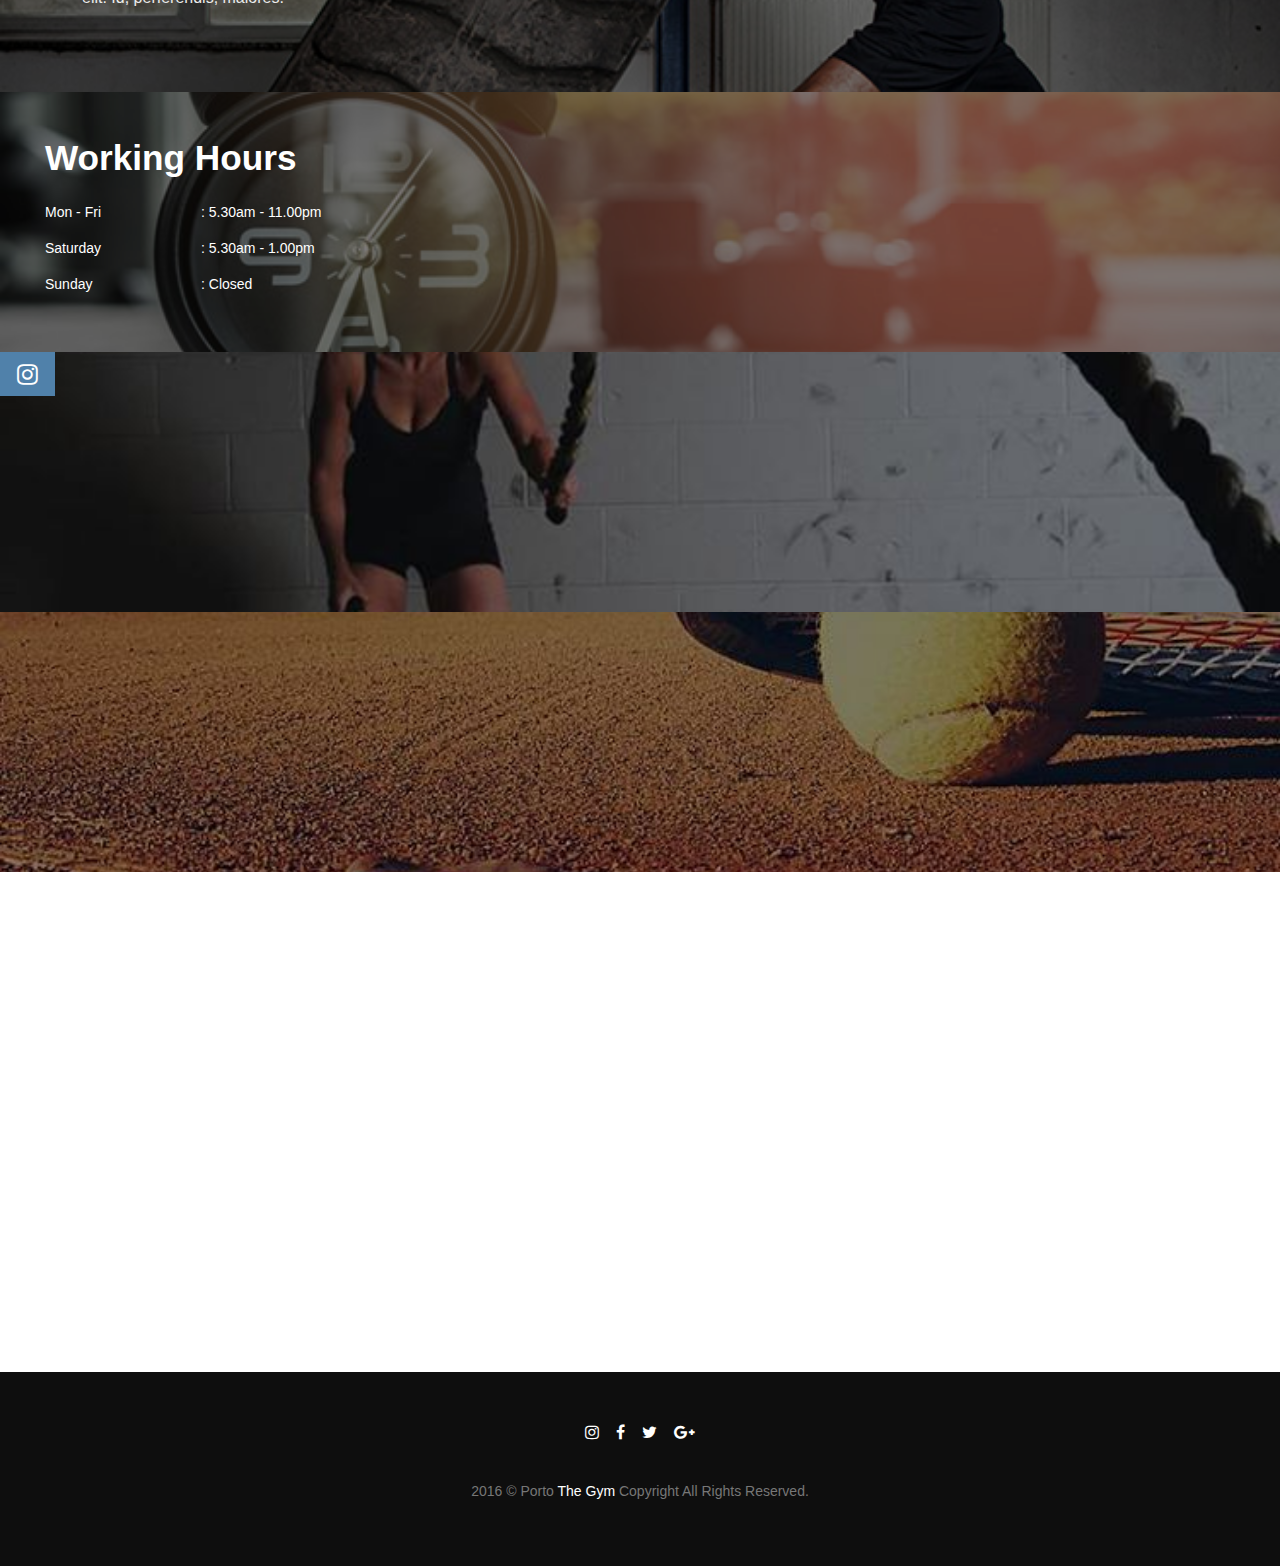
==== commit 2b6a02f4: "Add files via upload" ====
--- a/index.html
+++ b/index.html
@@ -239,6 +239,23 @@
 </section>
 <!--resourse hours-->
 
+<!--map-->
+<div id="map"></div>
+<script>
+	function myMap() {
+    var mapOptions = {
+        center: new google.maps.LatLng(40.6787103, -74.046030361),
+        zoom: 10,
+        mapTypeId: google.maps.MapTypeId.HYBRID
+    }
+var map = new google.maps.Map(document.getElementById("map"), mapOptions);
+}
+</script>
+
+
+<script src="https://maps.googleapis.com/maps/api/js?key=AIzaSyBAsJPLrmEsgLGIHJa-OOay5IOAfy8LieY&callback=myMap"></script>
+<!--map-->
+
 <!--footer-->
 <footer>
 	<div class="foot-ikone">
--- a/style.css
+++ b/style.css
@@ -12,14 +12,14 @@
 	background-color: black;
 }
 
-.header {
+/*.header {
 	background-image: url(img/slides/slide-1.jpg);
 	background-size: cover;
 	background-repeat: no-repeat;
 	background-position: center center;
 	width: 100%;
 	height: 860px;
-}
+}*/
 
 nav {
 	width: 100%;
@@ -124,8 +124,13 @@
 }
 
 .home-text {
-	width: 100%;
-	height: 100%;
+	background-image: url(img/slides/slide-1.jpg);
+	background-size: cover;
+	background-repeat: no-repeat;
+	background-position: center center;
+	width: 100%;
+	height: 860px;
+	margin: 0;
 	display: flex;
 	justify-content: center;
 	flex-direction: column;
@@ -650,6 +655,14 @@
 }
 /*resourse hours*/
 
+/*map*/
+#map {
+	width: 100%;
+	height: 500px;
+	background-color: #fff;
+}
+/*map*/
+
 /*footer*/
 footer {
 	display: flex;
@@ -699,6 +712,33 @@
 
 /*responsive*/
 @media (min-width: 703px) and (max-width: 1280px) {
+	.crn-div {
+		display: none;
+	}
+
+	nav {
+		margin: 0;
+	}
+
+	nav ul li {
+		box-sizing: border-box;
+		width: 100%;
+		padding: 1%;
+		text-align: left;
+	}
+
+	.home-text a {
+		width: 10%;
+	}
+
+	.a-li-join {
+		width: 8%;
+		margin: 0;
+	}
+
+	.logo {
+		margin: 1%;
+	}
 
 	/*plan program*/
 	.plan-program {
@@ -774,4 +814,201 @@
 	.slika-prazno {
 		width: 100%;
 	}
+
+	.staff-members {
+		display: flex;
+		flex-direction: column;
+		flex-wrap: wrap;
+	}
+
+	.staff-text {
+		padding-top: 25px;
+		padding-bottom: 25px;
+	}
+
+	.Judy blockquote {
+		padding-left: 0%;
+		padding-top: 120px;
+	}
+
+	.Judy strong {
+    	padding-left: 6%;
+	}
+
+	.Judy span {
+    	padding-left: 6%;
+	}
+
+	.Judy img {
+		padding-left: 0;
+	}
+}
+
+@media (max-width: 702px) {
+	.crn-div {
+		display: none;
+	}
+
+	nav ul li {
+		box-sizing: border-box;
+		width: 100%;
+		padding-left: 1%;
+		text-align: left;
+	}
+
+	nav {
+	
+	}
+
+	.drop-ul {
+		width: 40%;
+	}
+
+	.a-li-join {
+		width: 20%;
+		margin: 1%;
+	}
+	
+	.logo {
+		margin: 2%;
+	}
+
+	.home-text h1 {
+		font-size: 30px;
+	}
+
+	.home-text h4 {
+		font-size: 20px;
+	}
+
+	.home-text a {
+		width: 15%;
+	}
+
+	.getup-text h2 {
+		font-size: 26px;
+	}
+
+	.getup-text span {
+		font-size: 26px;
+	}
+
+	.getup-text p {
+		font-size: 20px;
+	}
+
+	.getup-text a {
+		width: 25%;
+	}
+
+	/*plan program*/
+	.plan-program {
+		display: flex;
+		flex-direction: column;
+	}
+
+	.program-1 {
+		width: 100%
+	}
+
+	.package-2 {
+		padding-left: 5%
+	}
+
+	.zavesa-1 {
+		width: 100%;
+	}
+
+	.program-2 {
+		width: 100%
+	}
+
+	.zavesa-2 {
+		width: 100%;
+	}
+
+	.program-3 {
+		width: 100%
+	}
+
+	.zavesa-3 {
+		width: 100%;
+	}
+	/*plan program*/
+
+	/*resourse hours*/
+	.resourse-hours {
+	display: flex;
+	flex-direction: column;
+	flex-wrap: wrap;
+	width: 100%;
+	}
+
+	.resourse-slika {
+		width: 100%;
+	}
+
+	.resourse-zavesa {
+		width: 100%;
+		min-height: 260px;
+	}
+
+	.work-hours-slika {
+		width: 100%;
+	}
+
+	.work-zavesa-1 {
+		width: 100%;
+		min-height: 260px;
+	}
+
+	.work-hours-2 {
+		padding-left: 10%;
+	}
+
+	.responsive {
+		display: flex;
+		flex-direction: row;
+	}
+
+	.slika-insta a {
+		max-height: 35px;
+		max-width: 35px;
+	}
+
+	.slika-insta {
+		width: 100%
+	}
+
+	.slika-prazno {
+		width: 100%;
+	}
+
+	.staff-members {
+		display: flex;
+		flex-direction: column;
+		flex-wrap: wrap;
+	}
+
+	.staff-text {
+		padding-top: 25px;
+		padding-bottom: 25px;
+	}
+
+	.Judy blockquote {
+		padding-left: 0%;
+		padding-top: 120px;
+	}
+
+	.Judy strong {
+    	padding-left: 10%;
+	}
+
+	.Judy span {
+    	padding-left: 10%;
+	}
+
+	.Judy img {
+		padding-left: 0;
+	}
 }